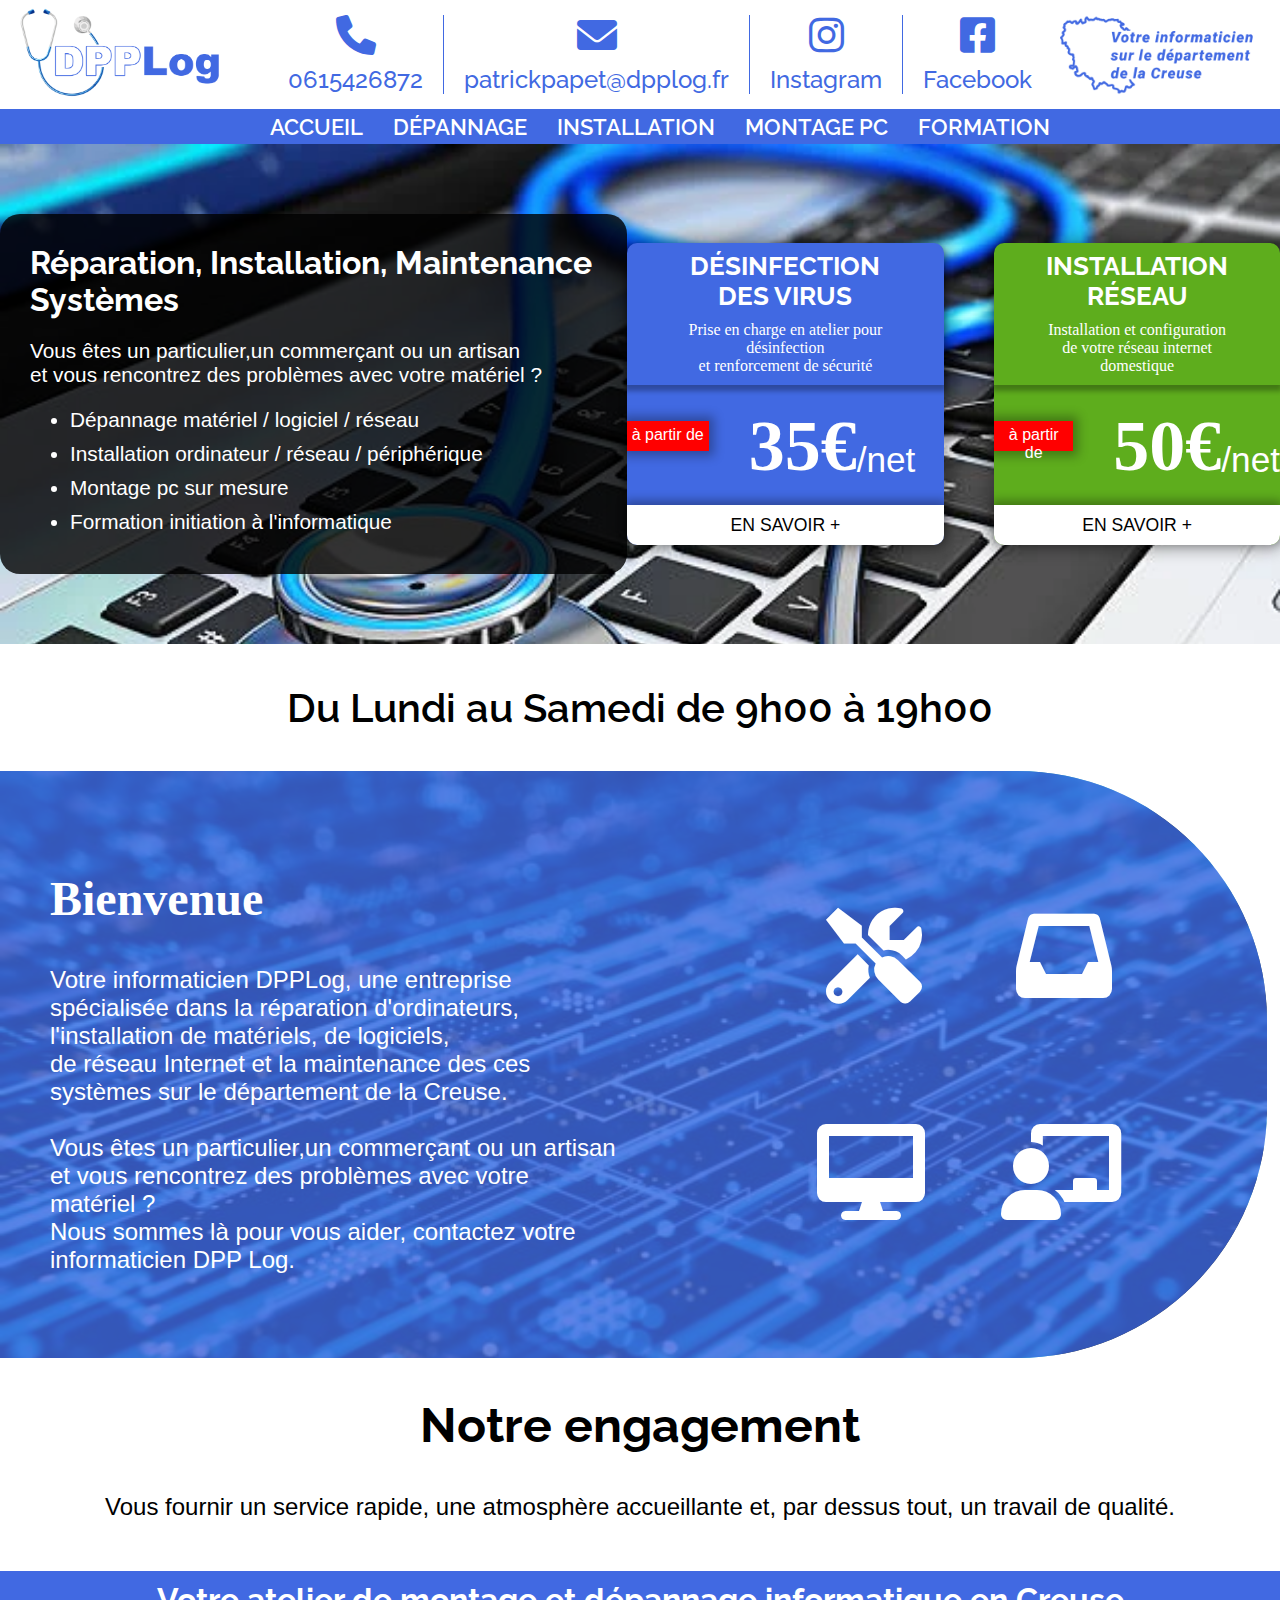
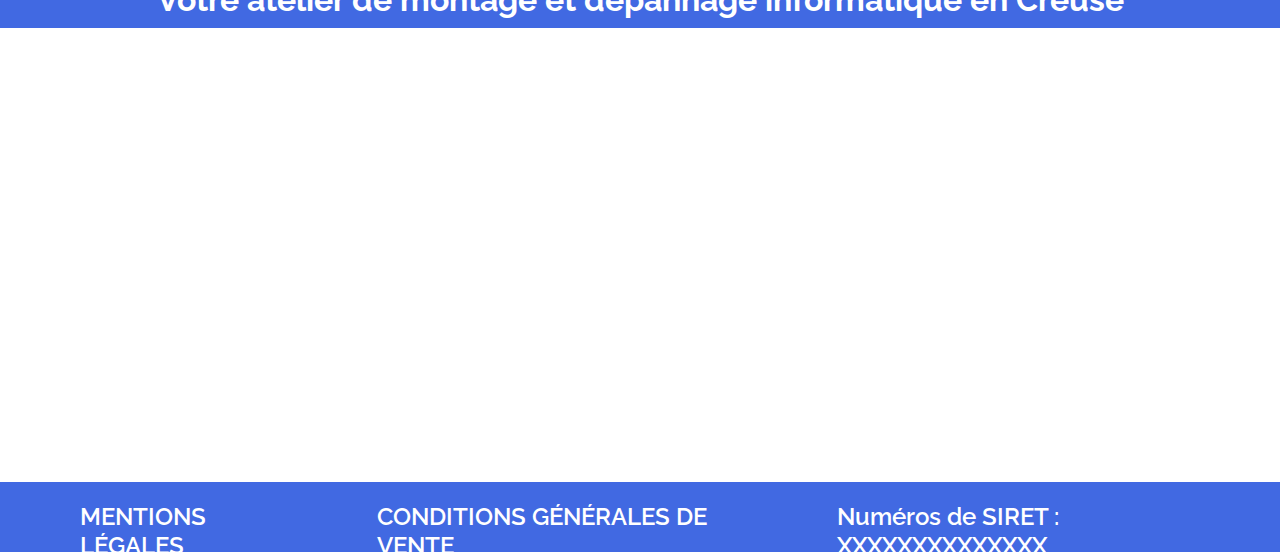
==== index.html @ 5337a170 "FontAwesome animation" ====
<!doctype html>
<html lang="fr">

<head>
  <meta charset="utf-8">
  <meta name="viewport" content="width=device-width, initial-scale=1, shrink-to-fit=no">
  <meta name="Votre informaticien DPPLog , une entreprise spécialisée dans la réparation d'ordinateurs , l'installation de matériels, de logiciels , de réseau Internet et la maintenance des ces systèmes sur le département de la Creuse."
        content="">
  <meta name="Papet Patrick" content="">

  <title>DPPlog, Dépannage informatique a domicile en Creuse</title>

  <link href="https://fonts.googleapis.com/css?family=Raleway:100,100i,200,200i,300,300i,400,400i,500,500i,600,600i,700,700i,800,800i,900,900i"
        rel="stylesheet">
  <link href="https://fonts.googleapis.com/css?family=Lora:400,400i,700,700i" rel="stylesheet">

  <link rel="apple-touch-icon" sizes="180x180" href="img/favicon/apple-touch-icon.png">
  <link rel="icon" type="image/png" sizes="32x32" href="img/favicon/favicon-32x32.png">
  <link rel="icon" type="image/png" sizes="16x16" href="img/favicon/favicon-16x16.png">
  <link rel="manifest" href="img/favicon/site.webmanifest">
  <link rel="stylesheet" href="./css/main.css">
  <meta name="msapplication-TileColor" content="#da532c">
  <meta name="theme-color" content="#ffffff">
  <link rel="stylesheet" href="https://cdnjs.cloudflare.com/ajax/libs/font-awesome/6.0.0/css/all.min.css" integrity="sha512-9usAa10IRO0HhonpyAIVpjrylPvoDwiPUiKdWk5t3PyolY1cOd4DSE0Ga+ri4AuTroPR5aQvXU9xC6qOPnzFeg==" crossorigin="anonymous" referrerpolicy="no-referrer" />
</head>

<body>
  <header>
    <div id="topHeader">
      <a href="./index.html"><img src="./img/DPPLog.png" alt="logo DPPLog" id="logo"></a>
      <div id="contact">
        <ul>
          <li><i class="fa-solid fa-phone"></i><a href="tel: +330615426872">0615426872</a></li>
          <li><i class="fa-solid fa-envelope"></i><a href="mailto:patrickpapet@dpplog.fr">patrickpapet@dpplog.fr</a></li>
          <li><i class="fa-brands fa-instagram"></i><a href="https://www.instagram.com/dpplog/?hl=fr">Instagram</a></li>
          <li><i class="fa-brands fa-facebook-square"></i><a href="">Facebook</a></li>
        </ul>
      </div>
      <img src="./img/DPPCreuse.png" alt="votre informaticien sur le département de la creuse" id="creuse">
    </div>
    <nav>
      <ul>
        <li><a href="./index.html">ACCUEIL</a></li>
        <li><a href="./depannage.html">DÉPANNAGE</a></li>
        <li><a href="./installation.html">INSTALLATION</a></li>
        <li><a href="./montage.html">MONTAGE PC</a></li>
        <li><a href="./formation.html">FORMATION</a></li>
      </ul>
    </nav>
  </header>
  <section id="encartPub">
    <div id="encartPubDescript">
      <h3>Réparation, Installation, Maintenance Systèmes</h3>
      <p>Vous êtes un particulier,un commerçant ou un artisan<br>et vous rencontrez des problèmes avec votre matériel ?</p>
      <ul>
        <li>Dépannage matériel / logiciel / réseau</li>
        <li>Installation ordinateur / réseau / périphérique</li>
        <li>Montage pc sur mesure</li>
        <li>Formation initiation à l'informatique</li>
      </ul>
    </div>
    <div id="promo">
      <div id="promo1">
        <div class="promoTitre">
          <h4>DÉSINFECTION DES VIRUS</h4>
          <p>Prise en charge en atelier pour désinfection<br>et renforcement de sécurité</p>
        </div>
        <div class="promoPrix">
          <p>à partir de</p>
          <h2>35€</h2>
          <p>/net</p>
        </div>
        <div class="promoLink">
          <p><a href="./depannage.html">EN SAVOIR +</a></p>
        </div>
      </div>
      <div id="promo2">
        <div class="promoTitre">
          <h4>INSTALLATION RÉSEAU</h4>
          <p>Installation et configuration<br>de votre réseau internet domestique</p>
        </div>
        <div class="promoPrix">
          <p>à partir de</p>
          <h2>50€</h2>
          <p>/net</p>
        </div>
        <div class="promoLink">
          <p><a href="./installation.html">EN SAVOIR +</a></p>
        </div>
      </div>
    </div>
  </section>
  <section id="horaires">
    <p>Du Lundi au Samedi de 9h00 à 19h00</p>
  </section>
  <section id="presentationGlobal">
    <div class="filtreBleu">
      <div id="pgDescription">
        <h2>Bienvenue</h2>
        <p>Votre informaticien DPPLog, une entreprise spécialisée dans la réparation d'ordinateurs, l'installation de matériels, de logiciels,<br>de réseau Internet et la maintenance des ces systèmes sur le département de la Creuse.<br><br>
          Vous êtes un particulier,un commerçant ou un artisan et vous rencontrez des problèmes avec votre matériel ?<br>
          Nous sommes là pour vous aider, contactez votre informaticien DPP Log.</p>
      </div>
      <div id="iconeDescription">
        <div id="iconeDescriptionHaut">
          <i class="fa-solid fa-screwdriver-wrench"></i>
          <i class="fa-solid fa-inbox"></i>
        </div>
        <div id="iconeDescriptionBas">
          <i class="fa-solid fa-desktop"></i>
          <i class="fa-solid fa-chalkboard-user"></i>
        </div>
      </div>
    </div>
  </section>
  <section id="engagement">
    <h2>Notre engagement</h2>
    <p>Vous fournir un service rapide, une atmosphère accueillante et, par dessus tout, un travail de qualité.</p>
  </section>
  <section id="carte">
    <h1>Votre atelier de montage et dépannage informatique en Creuse</h1>
    <iframe src="https://www.google.com/maps/embed?pb=!1m18!1m12!1m3!1d2314.598649595053!2d1.5606537769778535!3d46.37856975633308!2m3!1f0!2f0!3f0!3m2!1i1024!2i768!4f13.1!3m3!1m2!1s0x47fbe85a380e19e3%3A0xf0694bd613ef4b76!2s7%20Trebujet%2C%2023160%20Saint-S%C3%A9bastien%2C%20France!5e0!3m2!1sfr!2sca!4v1645476394477!5m2!1sfr!2sca" width="600" height="450" style="border:0;" allowfullscreen="" loading="lazy"></iframe>
  </section>
  <footer>
    <ul>
      <li><a href="./mentionslegales.html">MENTIONS LÉGALES</a></li>
      <li><a href="./cgv.html">CONDITIONS GÉNÉRALES DE VENTE</a></li>
      <li>Numéros de SIRET : XXXXXXXXXXXXXX</li>
    </ul>
  </footer>

  <script src="js/vendor/modernizr-3.11.2.min.js"></script>
  <script src="js/plugins.js"></script>
  <script src="js/main.js"></script>

  <!-- Google Analytics: change UA-XXXXX-Y to be your site's ID. -->
  <script>
    window.ga = function () { ga.q.push(arguments) }; ga.q = []; ga.l = +new Date;
    ga('create', 'UA-XXXXX-Y', 'auto'); ga('set', 'anonymizeIp', true); ga('set', 'transport', 'beacon'); ga('send', 'pageview')
  </script>
  <script src="https://www.google-analytics.com/analytics.js" async></script>
</body>

</html>
---- css/main.css ----
html {
  margin: 0;
  padding: 0;
  cursor: default;
}

body {
  margin: 0;
  padding: 0;
  cursor: default;
}

#topHeader {
  display: flex;
  flex-direction: row;
  justify-content: space-between;
  padding: 0 20px;
}

#logo {
  width: 200px;
}

#creuse {
  height: 80px;
  margin: auto 0;
}

#contact {
  text-align: center;
  display: flex;
  flex-direction: row;
  justify-content: center;
}

#contact i {
  font-size: 2.5em;
  margin-bottom: 10px;
  color: #4169e2;
}

#contact a {
  text-decoration: none;
  color: #4169e2;
  font-family: 'Raleway', serif;
  font-size: 1.5em;
  font-weight: 500;
}

#contact ul {
  display: flex;
  flex-direction: row;
  margin: 0;
}

#contact li {
  list-style: none;
  text-decoration: none;
  display: flex;
  flex-direction: column;
  border-right: 1px solid #4169e2;
  padding: 0 20px;
  margin: auto 0;
}

#contact li:last-child {
  border: none;
}

header nav {
  background-color: #4169e2;
}

header nav ul {
  display: flex;
  flex-direction: row;
  justify-content: center;
  list-style: none;
  margin: 0;
}

header nav li {
  padding: 5px 15px 0 15px;
  font-size: 1.4em;
  font-family: 'Raleway', serif;
  font-weight: 600;
  height: 30px;
  margin: auto 0;
  cursor: pointer;
}

header nav li:hover {
  background-color: #567ffb;
}

header nav a {
  text-decoration: none;
  color: white;
}

#encartPub {
  background-image: url("../img/intro.webp");
  background-size: cover;
  background-repeat: no-repeat;
  height: 500px;
  display: flex;
  flex-direction: row;
  justify-content: space-around;
  align-items: center;
}

#encartPubDescript {
  background-color: rgba(0, 0, 0, 0.8);
  border-radius: 20px;
  height: 300px;
  padding: 30px;
  color: white;
}

#encartPubDescript h3 {
  font-size: 2em;
  font-family: 'Raleway', serif;
  margin: 0;
}

#encartPubDescript p, #encartPubDescript ul {
  font-family: Arial, serif;
  font-size: 1.3em;
}

#encartPubDescript li {
  margin: 10px 0;
}

#promo {
  display: flex;
  flex-direction: row;
  justify-content: space-between;
  text-align: center;
}

#promo1 {
  background-color: #4169e2;
  border-radius: 10px;
  margin-right: 50px;
  -webkit-box-shadow: 0 0 15px 5px rgba(0,0,0,0.3);
  box-shadow: 0 0 15px 5px rgba(0,0,0,0.3);
  transition: 0.5s ease-in-out;
}

#promo2 {
  background-color: #5ead1d;
  border-radius: 10px;
  -webkit-box-shadow: 0 0 15px 5px rgba(0,0,0,0.3);
  box-shadow: 0 0 15px 5px rgba(0,0,0,0.3);
  transition: 0.5s ease-in-out;
}

#promo1:hover {
  transform: scale(1.05);
}

#promo2:hover {
  transform: scale(1.05);
}

.promoTitre h4 {
  font-size: 1.6em;
  color: white;
  margin: 0 20px 10px 20px;
  font-family: 'Raleway', serif;
  padding-top: 8px;
}

.promoTitre p {
  color: white;
  margin: 0 20px;
}

.promoTitre {
  padding: 0 20px 10px 20px;
  border-radius: 10px 10px 0 0;
  -webkit-box-shadow: 0 4px 5px 2px rgba(0,0,0,0.3);
  box-shadow: 0 4px 5px 2px rgba(0,0,0,0.3);
}

.promoPrix {
  display: flex;
  flex-direction: row;
  justify-content: left;
  height: 100px;
  padding-top: 20px;
}

.promoPrix p:first-child {
  background-color: red;
  height: 20px;
  color: white;
  font-family: Arial, serif;
  padding: 5px;
  margin-right: 40px;
  -webkit-box-shadow: 0 0 10px 5px rgba(0,0,0,0.3);
  box-shadow: 0 0 10px 5px rgba(0,0,0,0.3);
}

.promoPrix h2 {
  color: white;
  font-size: 4.5em;
  margin: 0;
}

.promoPrix p:last-child {
  color: white;
  font-family: Arial, serif;
  font-size: 2.2em;
}

.promoLink {
  background-color: white;
  height: 40px;
  border-radius:  0 0 10px 10px;
  -webkit-box-shadow: 0 -3px 10px 2px rgba(0,0,0,0.3);
  box-shadow: 0 -3px 10px 2px rgba(0,0,0,0.3);
}

.promoLink a {
  text-decoration: none;
  color: black;
}

.promoLink p {
  font-size: 1.1em;
  font-weight: 400;
  font-family: Arial, serif;
  margin: 0;
  padding: 10px 0;
}

#horaires {
  text-align: center;
}

#horaires p {
  font-family: 'Raleway', serif;
  font-weight: 600;
  font-size: 2.5em;
}

#presentationGlobal {
  background-image: url("../img/bg.jpg");
  background-size: cover;
  background-repeat: no-repeat;
  border-radius: 0 250px 250px 0;
  margin-right: 1%;
}

.filtreBleu {
  background-color: rgba(65, 105, 226, 0.8);
  border-radius: 0 250px 250px 0;
  color: white;
  padding: 10px 0;
  display: flex;
  flex-direction: row;
}

#pgDescription {
  width: 45%;
  padding: 50px;
}

#pgDescription h2 {
  font-size: 3em;
}

#pgDescription p {
  font-size: 1.5em;
  font-family: Arial, serif;
}

#iconeDescription {
  width: 30%;
  margin: auto;
  display: flex;
  flex-direction: column;
  justify-content: space-between;
  flex-wrap: wrap;
}

#iconeDescriptionHaut, #iconeDescriptionBas {
  display: flex;
  flex-direction: row;
  justify-content: space-around;
  flex-wrap: wrap;
  margin: 50px 0;
}

#iconeDescription i {
  font-size: 6em;
  margin: 10px 20px;
  transition: transform .7s ease-in-out;
}

#iconeDescription i:hover {
  transform: rotate(180deg) scale(1.2);
}

#engagement {
  text-align: center;
}

#engagement h2 {
  font-size: 3em;
  font-family: 'Raleway', serif;
}

#engagement p {
  font-size: 1.5em;
  font-family: Arial, serif;
}

#carte {
  margin-top: 50px;
}

#carte h1 {
  text-align: center;
  font-size: 2em;
  background-color: #4169e2;
  color: white;
  margin: 0;
  padding: 10px 0;
  font-family: 'Raleway', serif;
}

#carte iframe {
  width: 100%;
}

footer {
  background-color: #4169e2;
  color: white;
}

footer ul {
  display: flex;
  flex-direction: row;
  justify-content: center;
  list-style: none;
  margin: 0;
}

footer li {
  height: 30px;
  margin: 0 20px;
  padding: 20px 20px;
  font-size: 1.5em;
  font-family: 'Raleway', serif;
  font-weight: 600;
  cursor: pointer;
}

footer li:hover {
  background-color: #567ffb;
}

footer a {
  text-decoration: none;
  color: white;
}
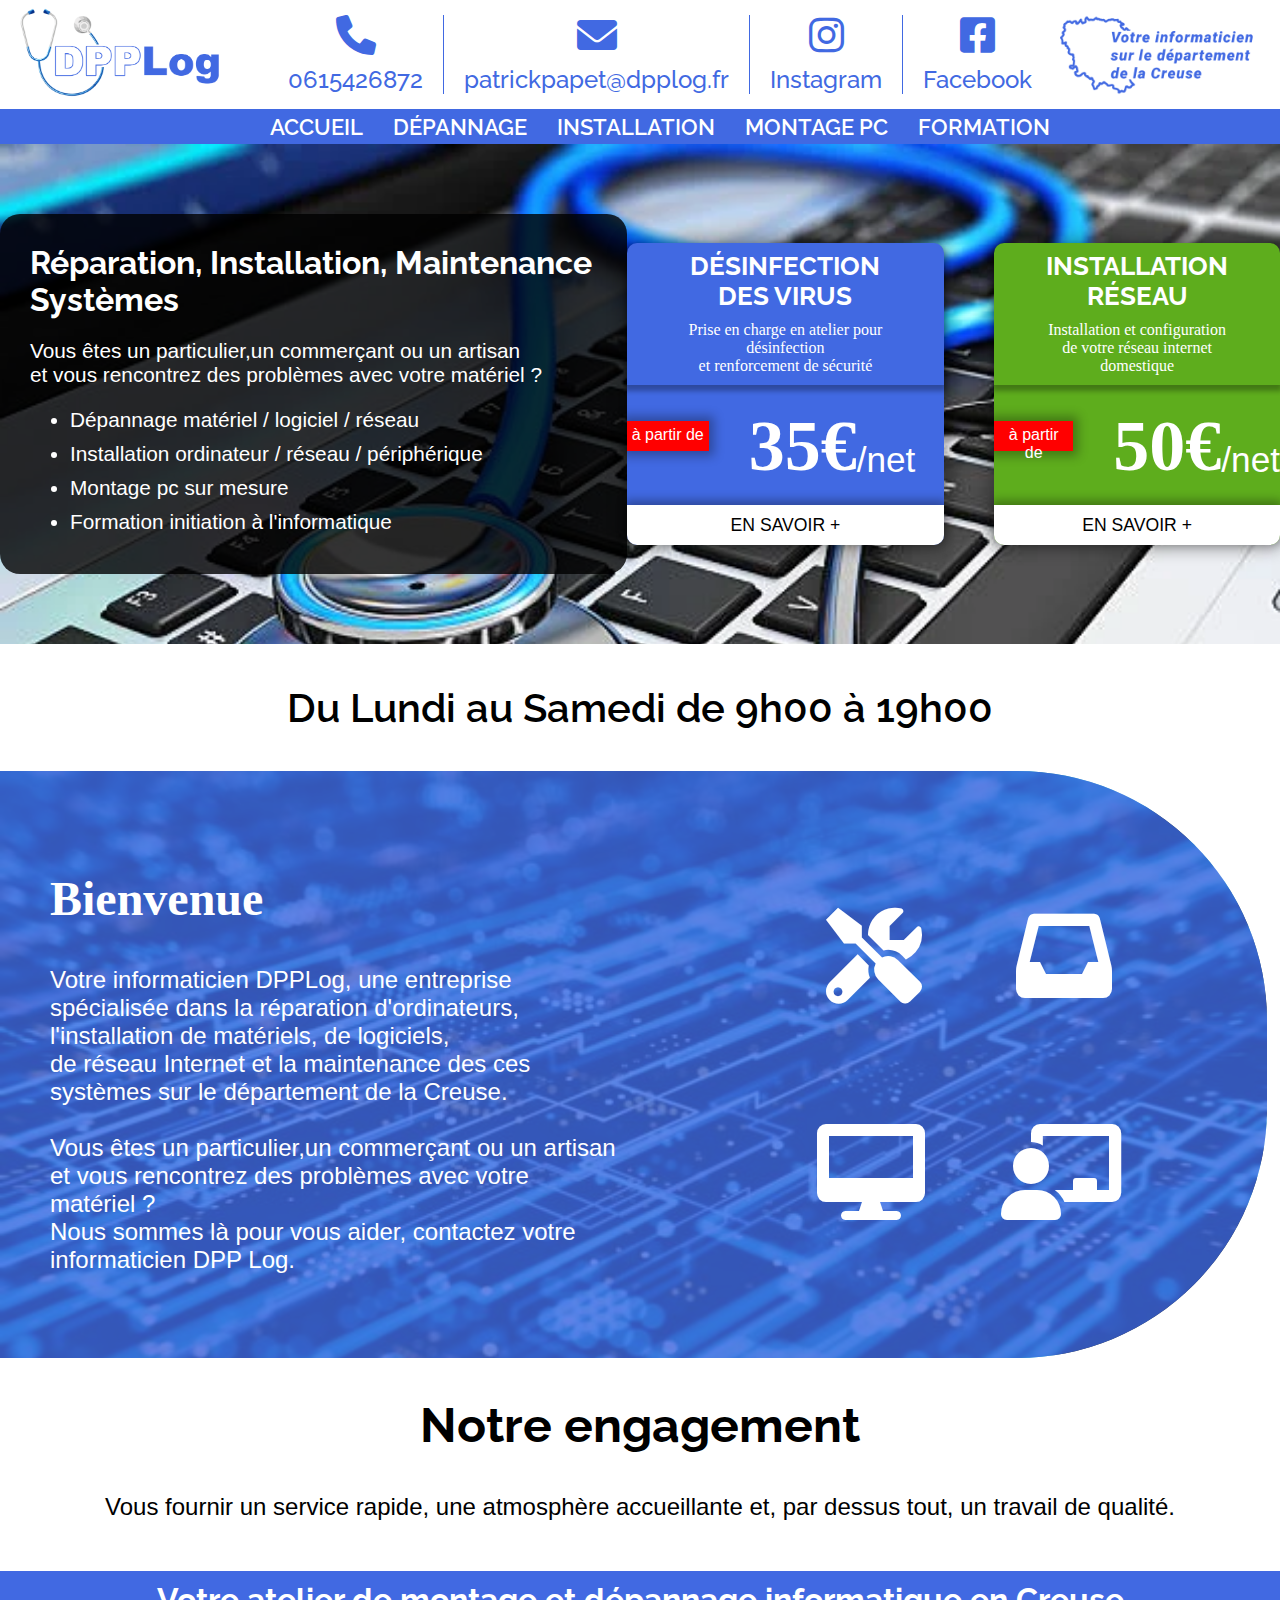
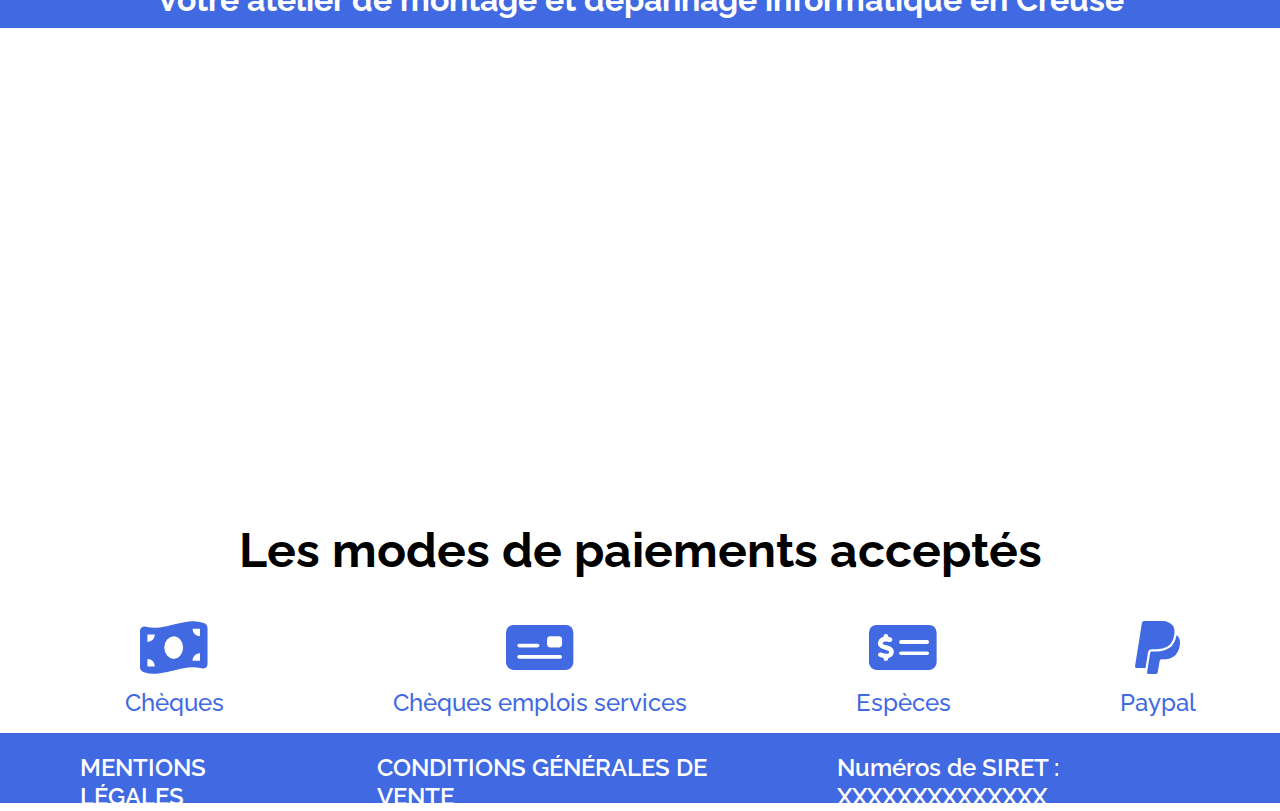
==== commit e0b0d4ea: "paiement bas de page d'accueil" ====
--- a/index.html
+++ b/index.html
@@ -103,12 +103,12 @@
       </div>
       <div id="iconeDescription">
         <div id="iconeDescriptionHaut">
-          <i class="fa-solid fa-screwdriver-wrench"></i>
-          <i class="fa-solid fa-inbox"></i>
+          <a href="./depannage.html"><i class="fa-solid fa-screwdriver-wrench"></i></a>
+          <a href="./installation.html"><i class="fa-solid fa-inbox"></i></a>
         </div>
         <div id="iconeDescriptionBas">
-          <i class="fa-solid fa-desktop"></i>
-          <i class="fa-solid fa-chalkboard-user"></i>
+          <a href="./montage.html"><i class="fa-solid fa-desktop"></i></a>
+          <a href="./formation.html"><i class="fa-solid fa-chalkboard-user"></i></a>
         </div>
       </div>
     </div>
@@ -120,6 +120,17 @@
   <section id="carte">
     <h1>Votre atelier de montage et dépannage informatique en Creuse</h1>
     <iframe src="https://www.google.com/maps/embed?pb=!1m18!1m12!1m3!1d2314.598649595053!2d1.5606537769778535!3d46.37856975633308!2m3!1f0!2f0!3f0!3m2!1i1024!2i768!4f13.1!3m3!1m2!1s0x47fbe85a380e19e3%3A0xf0694bd613ef4b76!2s7%20Trebujet%2C%2023160%20Saint-S%C3%A9bastien%2C%20France!5e0!3m2!1sfr!2sca!4v1645476394477!5m2!1sfr!2sca" width="600" height="450" style="border:0;" allowfullscreen="" loading="lazy"></iframe>
+  </section>
+  <section id="paiement">
+    <h2>Les modes de paiements acceptés</h2>
+    <div id="iconePaiement">
+      <ul>
+        <li><i class="fa-solid fa-money-bill-wave"></i>Chèques</li>
+        <li><i class="fa-solid fa-money-check"></i>Chèques emplois services</li>
+        <li><i class="fa-solid fa-money-check-dollar"></i>Espèces</li>
+        <li><i class="fa-brands fa-paypal"></i>Paypal</li>
+      </ul>
+    </div>
   </section>
   <footer>
     <ul>
--- a/css/main.css
+++ b/css/main.css
@@ -286,6 +286,10 @@
   flex-wrap: wrap;
 }
 
+#iconeDescription a {
+  color: white;
+}
+
 #iconeDescriptionHaut, #iconeDescriptionBas {
   display: flex;
   flex-direction: row;
@@ -334,6 +338,37 @@
 
 #carte iframe {
   width: 100%;
+}
+
+#paiement {
+  text-align: center;
+}
+
+#paiement h2 {
+  font-size: 3em;
+  font-family: 'Raleway', serif;
+}
+
+#iconePaiement ul{
+  display: flex;
+  flex-direction: row;
+  justify-content: space-around;
+  list-style: none;
+}
+
+#iconePaiement li {
+  font-size: 1.5em;
+  display: flex;
+  flex-direction: column;
+  color: #4169e2;
+  font-family: 'Raleway', serif;
+  font-weight: 500;
+}
+
+#iconePaiement i {
+  font-size: 2.5em;
+  margin-bottom: 10px;
+  color: #4169e2;
 }
 
 footer {
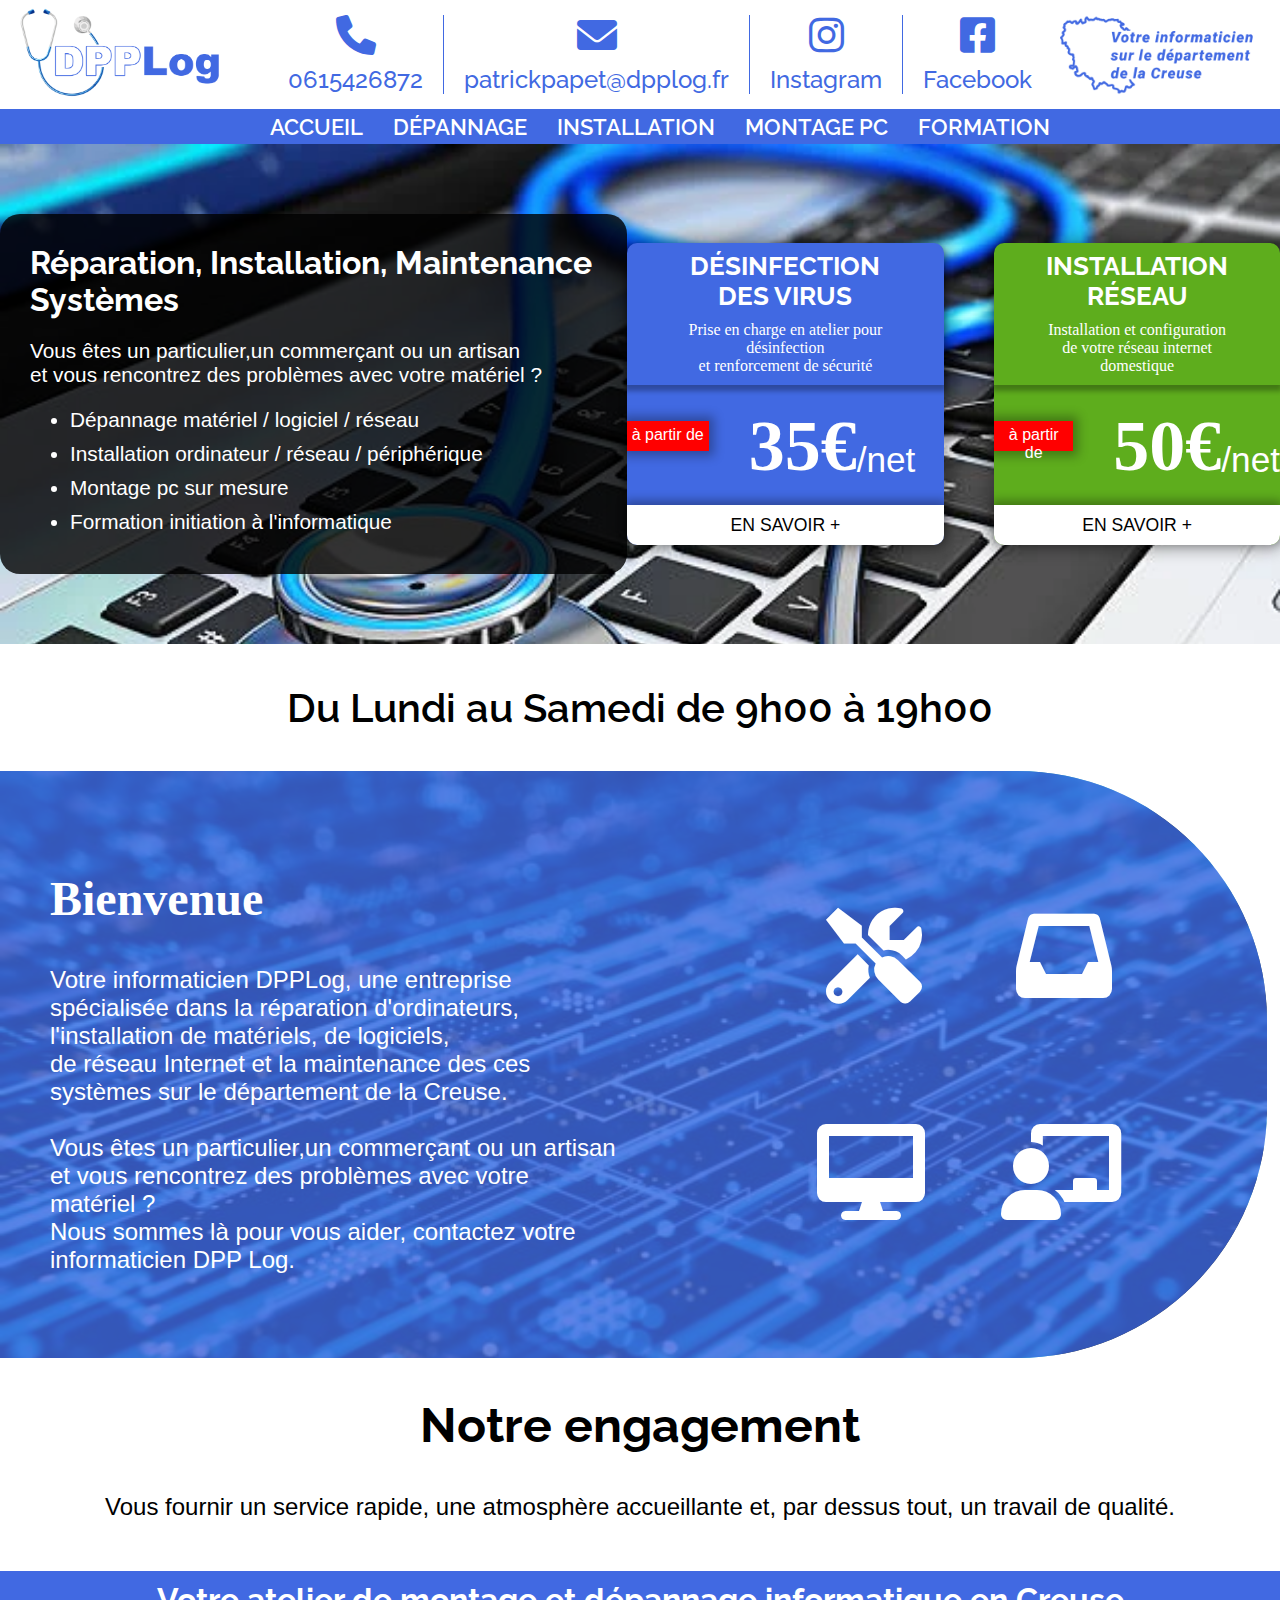
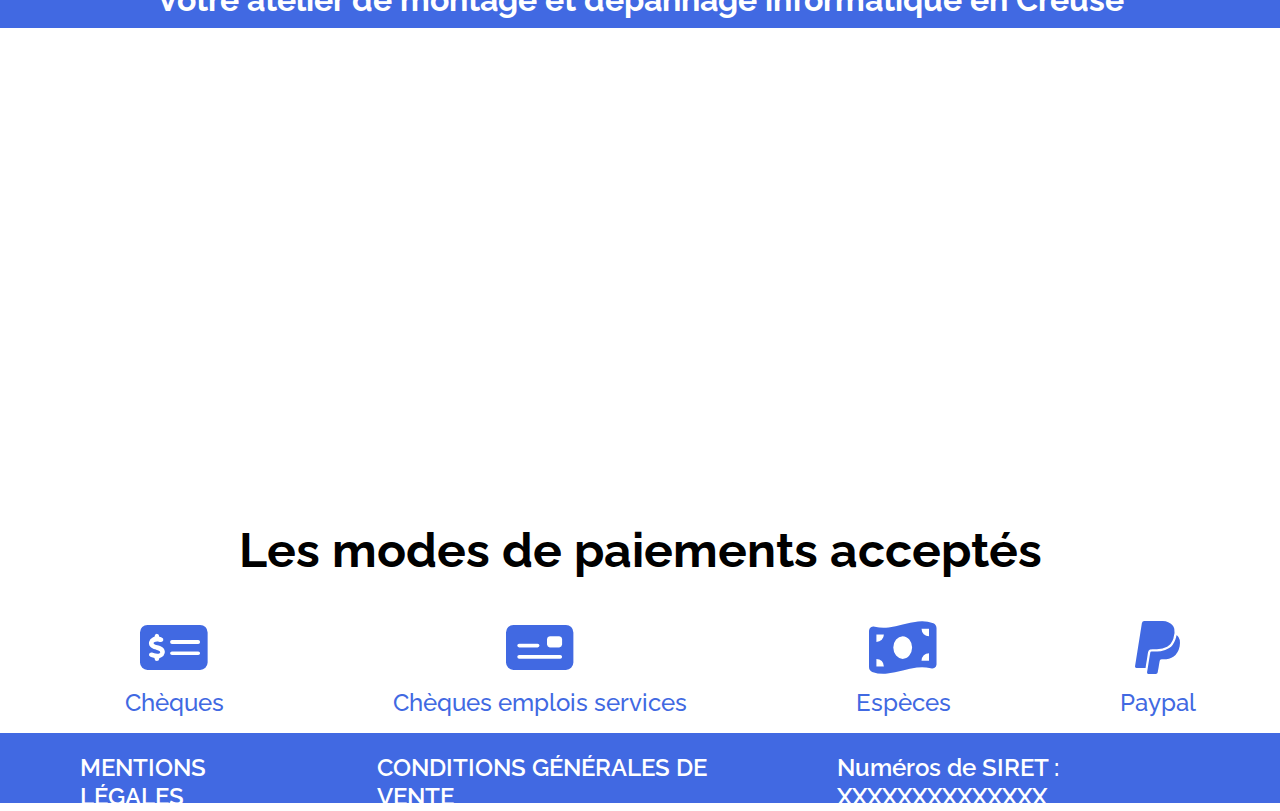
==== commit 3886125c: "final animation icon" ====
--- a/index.html
+++ b/index.html
@@ -103,12 +103,24 @@
       </div>
       <div id="iconeDescription">
         <div id="iconeDescriptionHaut">
-          <a href="./depannage.html"><i class="fa-solid fa-screwdriver-wrench"></i></a>
-          <a href="./installation.html"><i class="fa-solid fa-inbox"></i></a>
+          <div>
+            <a href="./depannage.html"><i class="fa-solid fa-screwdriver-wrench"></i></a>
+            <p class="cache">Dépannage</p>
+          </div>
+          <div>
+            <a href="./installation.html"><i class="fa-solid fa-inbox"></i></a>
+            <p class="cache">Installation</p>
+          </div>
         </div>
         <div id="iconeDescriptionBas">
-          <a href="./montage.html"><i class="fa-solid fa-desktop"></i></a>
-          <a href="./formation.html"><i class="fa-solid fa-chalkboard-user"></i></a>
+          <div>
+            <a href="./montage.html"><i class="fa-solid fa-desktop"></i></a>
+            <p class="cache">Montage PC</p>
+          </div>
+          <div>
+            <a href="./formation.html"><i class="fa-solid fa-chalkboard-user"></i></a>
+            <p class="cache">Formation</p>
+          </div>
         </div>
       </div>
     </div>
@@ -125,9 +137,9 @@
     <h2>Les modes de paiements acceptés</h2>
     <div id="iconePaiement">
       <ul>
-        <li><i class="fa-solid fa-money-bill-wave"></i>Chèques</li>
+        <li><i class="fa-solid fa-money-check-dollar"></i>Chèques</li>
         <li><i class="fa-solid fa-money-check"></i>Chèques emplois services</li>
-        <li><i class="fa-solid fa-money-check-dollar"></i>Espèces</li>
+        <li><i class="fa-solid fa-money-bill-wave"></i>Espèces</li>
         <li><i class="fa-brands fa-paypal"></i>Paypal</li>
       </ul>
     </div>
--- a/css/main.css
+++ b/css/main.css
@@ -308,6 +308,18 @@
   transform: rotate(180deg) scale(1.2);
 }
 
+.cache {
+  display: none;
+  position: absolute;
+  font-family: 'Arial', serif;
+  font-size: 1.2em;
+  margin-left: 20px;
+}
+
+#iconeDescription a:hover + .cache {
+  display: block;
+}
+
 #engagement {
   text-align: center;
 }
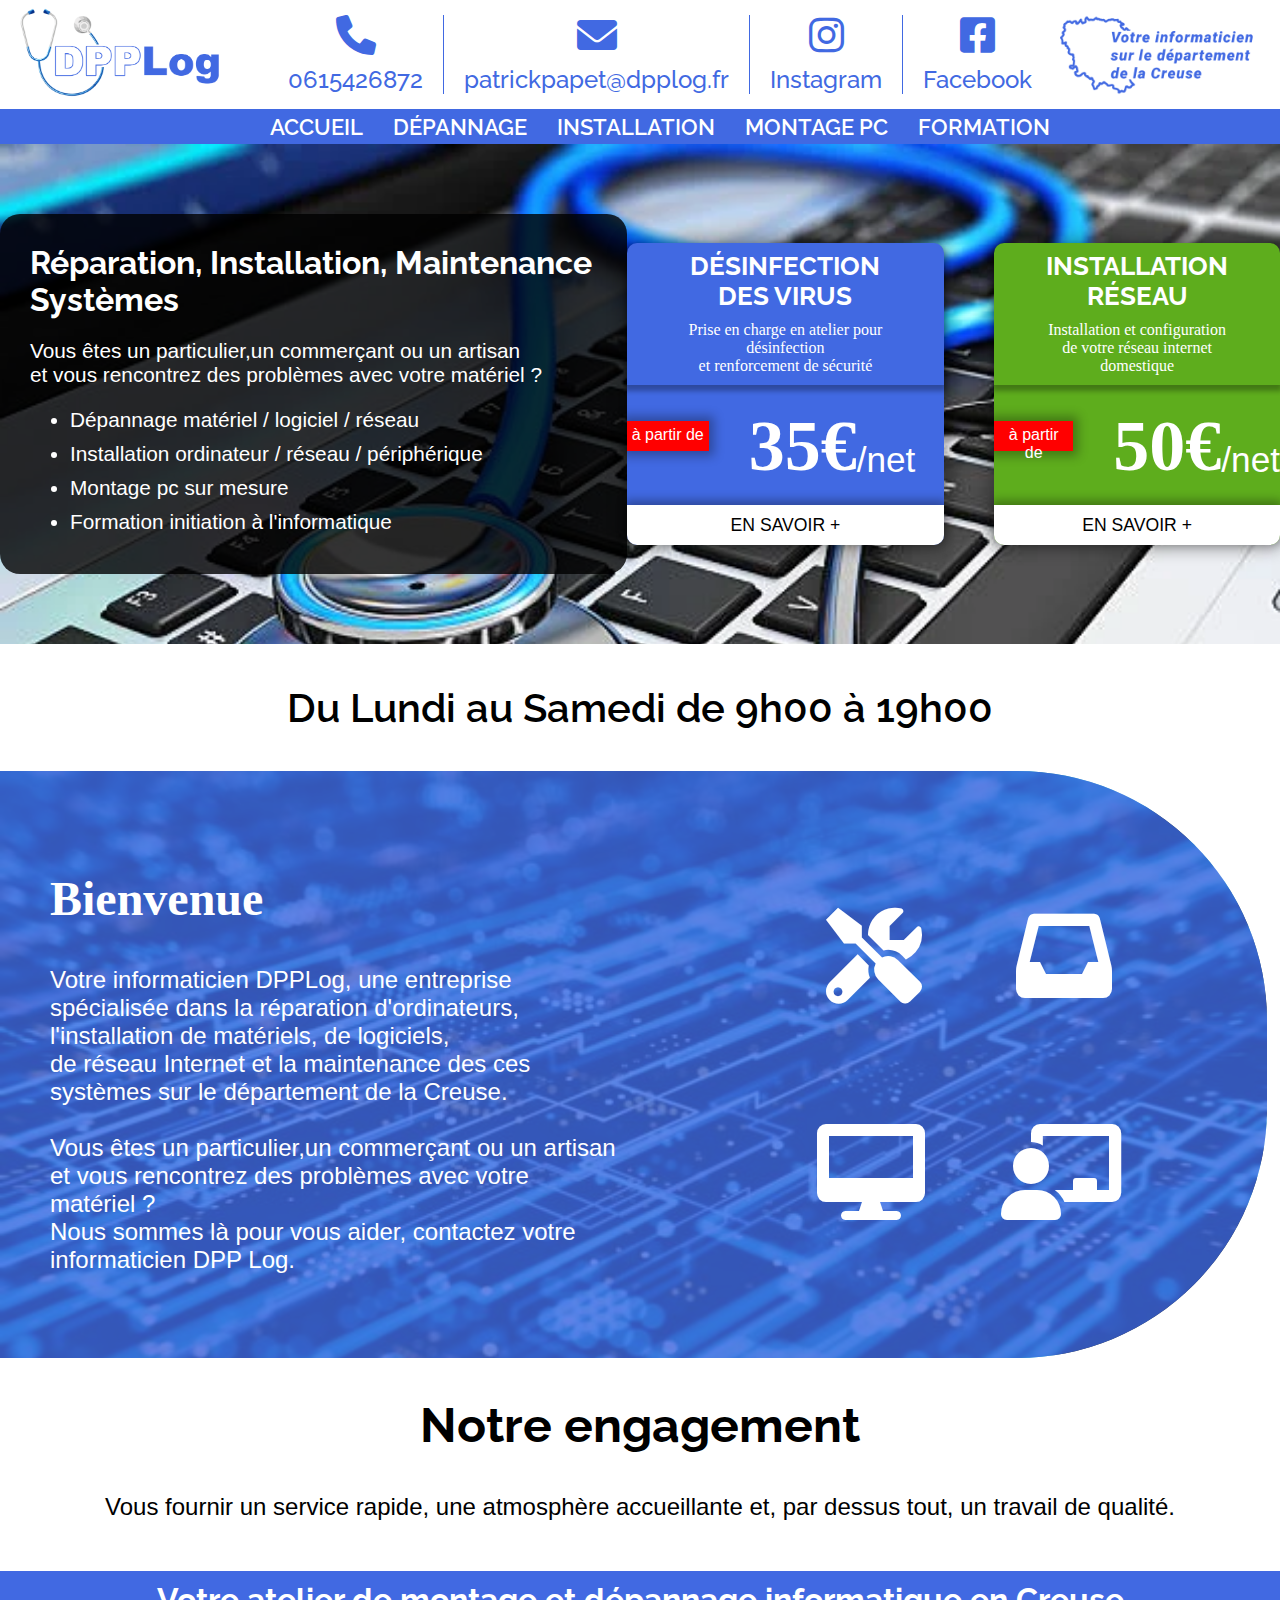
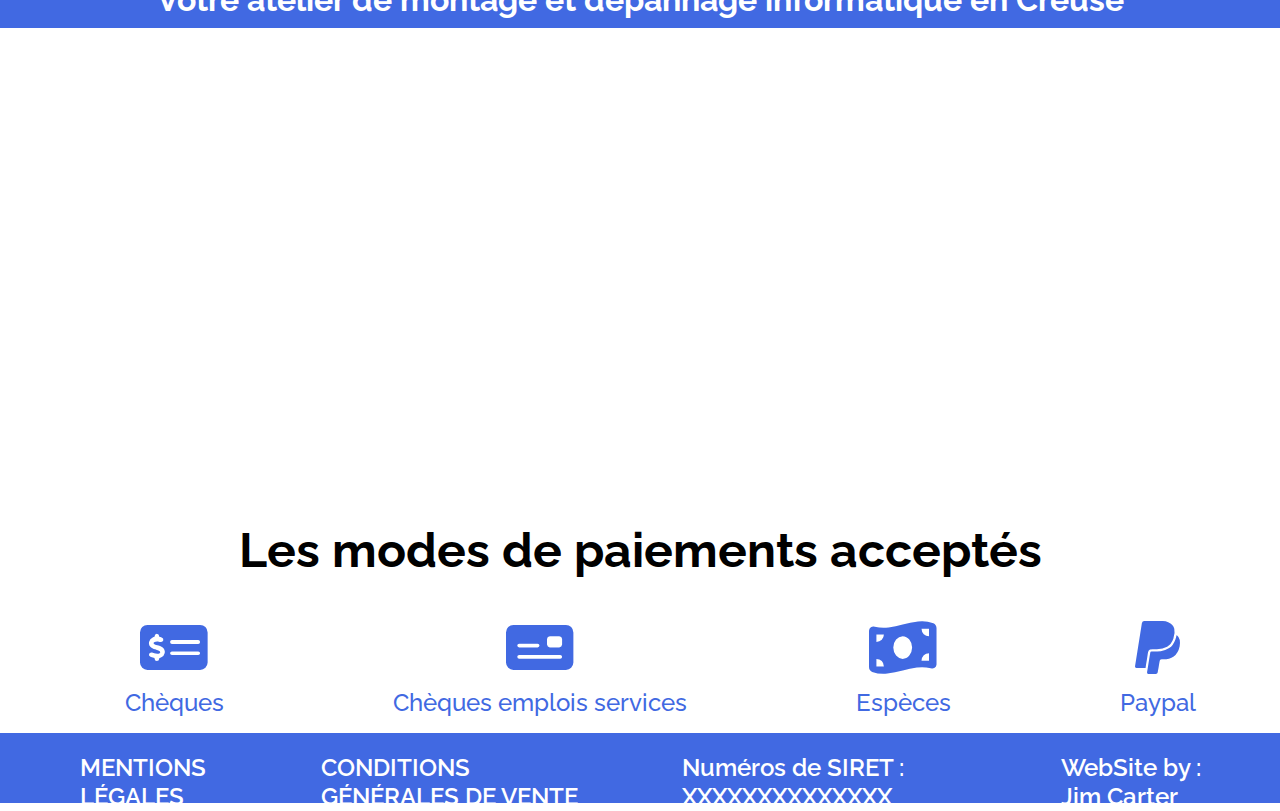
==== commit 796f3a2b: "signature" ====
--- a/index.html
+++ b/index.html
@@ -149,6 +149,7 @@
       <li><a href="./mentionslegales.html">MENTIONS LÉGALES</a></li>
       <li><a href="./cgv.html">CONDITIONS GÉNÉRALES DE VENTE</a></li>
       <li>Numéros de SIRET : XXXXXXXXXXXXXX</li>
+      <li><a href="https://github.com/JimCarter44">WebSite by : Jim Carter</a></li>
     </ul>
   </footer>
 
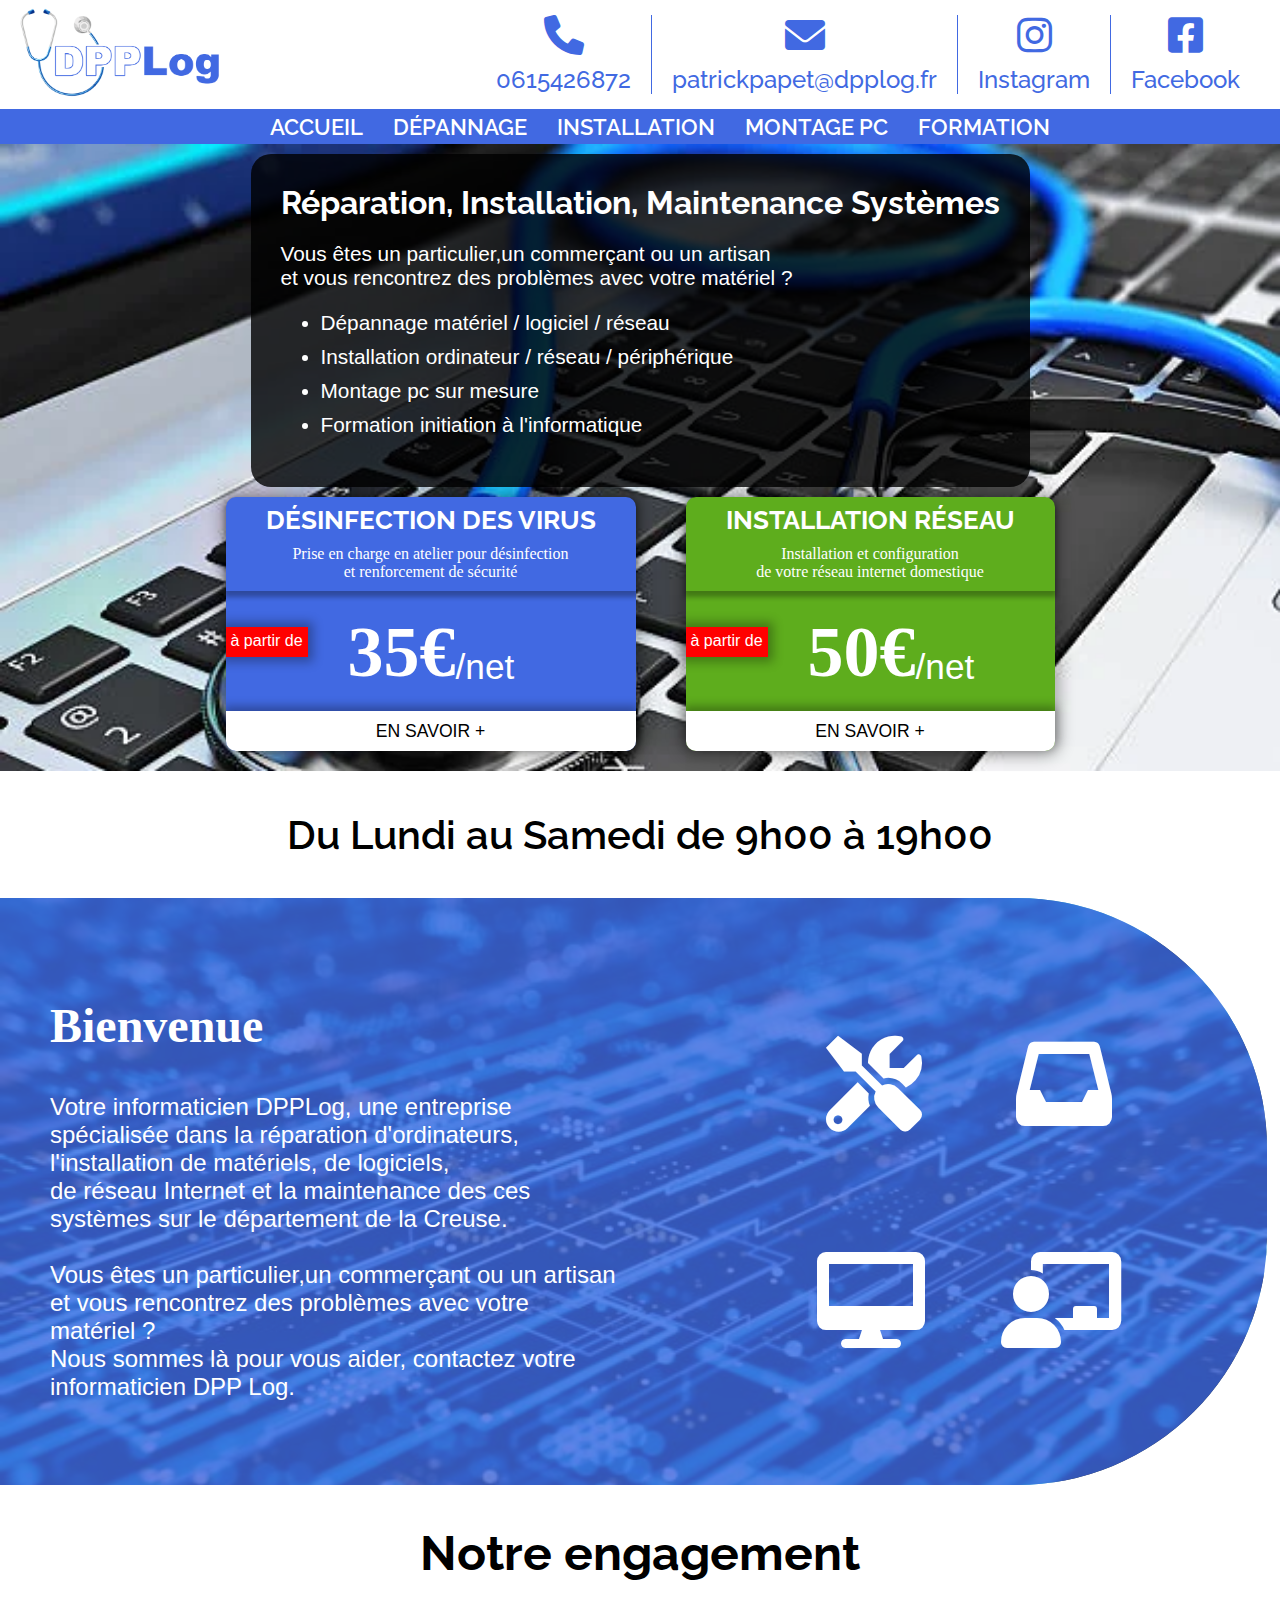
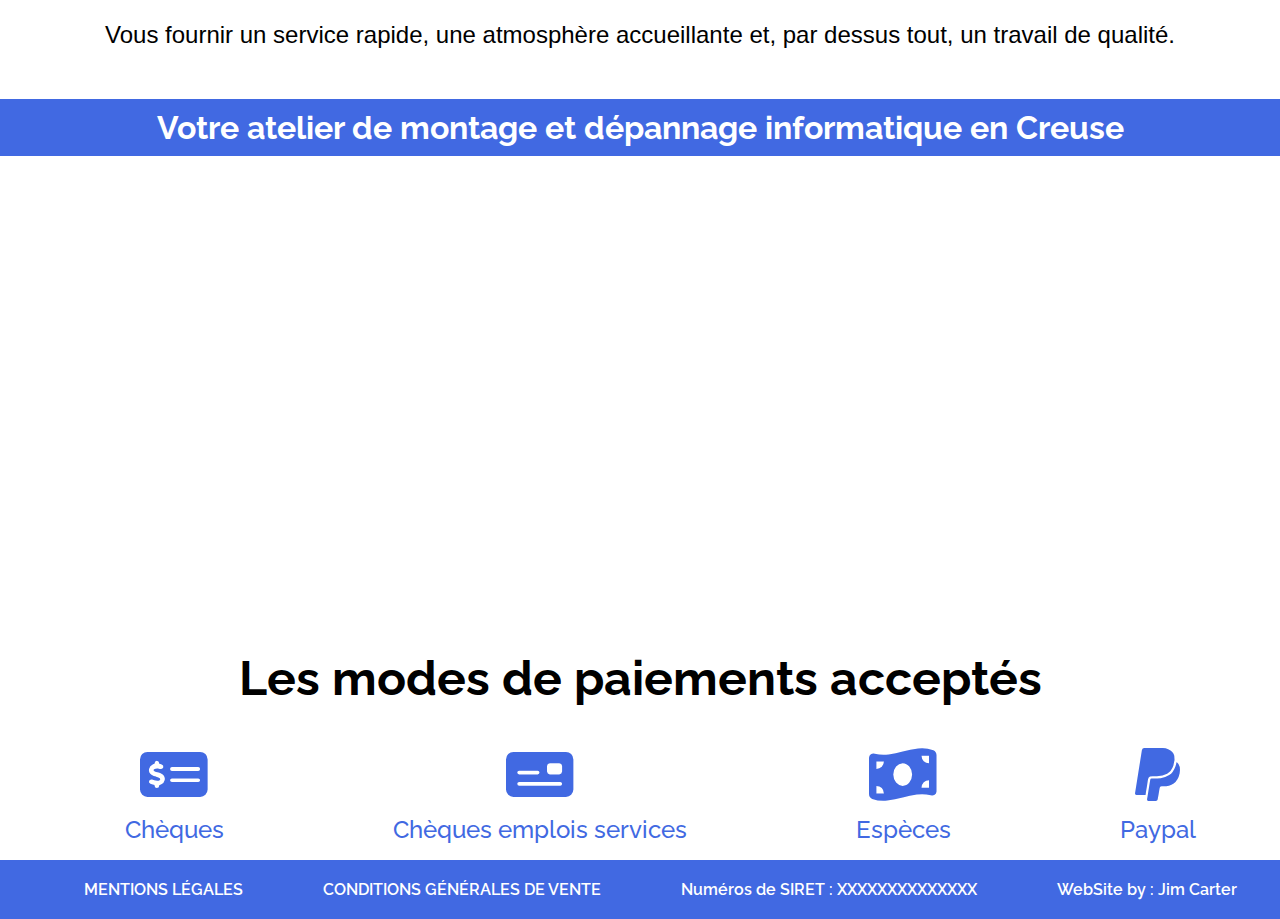
==== commit 5a16db8a: "lien portfolio" ====
--- a/index.html
+++ b/index.html
@@ -119,7 +119,7 @@
           </div>
           <div>
             <a href="./formation.html"><i class="fa-solid fa-chalkboard-user"></i></a>
-            <p class="cache">Formation</p>
+            <p class="cache" id="lastCache">Formation</p>
           </div>
         </div>
       </div>
@@ -149,12 +149,10 @@
       <li><a href="./mentionslegales.html">MENTIONS LÉGALES</a></li>
       <li><a href="./cgv.html">CONDITIONS GÉNÉRALES DE VENTE</a></li>
       <li>Numéros de SIRET : XXXXXXXXXXXXXX</li>
-      <li><a href="https://github.com/JimCarter44">WebSite by : Jim Carter</a></li>
+      <li><a href="http://portfolio.jimcarter.ca/">WebSite by : Jim Carter</a></li>
     </ul>
   </footer>
 
-  <script src="js/vendor/modernizr-3.11.2.min.js"></script>
-  <script src="js/plugins.js"></script>
   <script src="js/main.js"></script>
 
   <!-- Google Analytics: change UA-XXXXX-Y to be your site's ID. -->
--- a/css/main.css
+++ b/css/main.css
@@ -50,6 +50,8 @@
 #contact ul {
   display: flex;
   flex-direction: row;
+  justify-content: center;
+  flex-wrap: wrap;
   margin: 0;
 }
 
@@ -75,6 +77,7 @@
   display: flex;
   flex-direction: row;
   justify-content: center;
+  flex-wrap: wrap;
   list-style: none;
   margin: 0;
 }
@@ -136,6 +139,7 @@
   display: flex;
   flex-direction: row;
   justify-content: space-between;
+  flex-wrap: wrap;
   text-align: center;
 }
 
@@ -261,6 +265,7 @@
   padding: 10px 0;
   display: flex;
   flex-direction: row;
+  flex-wrap: wrap;
 }
 
 #pgDescription {
@@ -316,6 +321,10 @@
   margin-left: 20px;
 }
 
+#lastCache {
+  margin-left: 40px;
+}
+
 #iconeDescription a:hover + .cache {
   display: block;
 }
@@ -365,6 +374,7 @@
   display: flex;
   flex-direction: row;
   justify-content: space-around;
+  flex-wrap: wrap;
   list-style: none;
 }
 
@@ -392,6 +402,7 @@
   display: flex;
   flex-direction: row;
   justify-content: center;
+  flex-wrap: wrap;
   list-style: none;
   margin: 0;
 }
@@ -414,3 +425,123 @@
   text-decoration: none;
   color: white;
 }
+
+/* Responsive */
+@media screen and (max-width: 1605px) {
+  #creuse {
+    display: none;
+  }
+  #encartPub {
+    flex-direction: column;
+    height: 100%;
+  }
+  #encartPubDescript {
+    height: 100%;
+    margin: 10px 0  ;
+  }
+  #promo {
+    padding-bottom: 20px;
+  }
+}
+@media screen and (max-width: 1719px) {
+  footer li {
+    height: 100%;
+    font-size: 1em;
+  }
+}
+@media screen and (max-width: 1040px) {
+  #topHeader {
+    flex-direction: column;
+  }
+  #topHeader a {
+    margin: 0 auto 10px auto;
+  }
+  #logo {
+    width: 150px;
+  }
+  #contact i, #iconePaiement i {
+    font-size: 2em;
+  }
+  #contact a, #iconePaiement li {
+    font-size: 1em;
+  }
+  #encartPubDescript h3 {
+    font-size: 1.5em;
+  }
+  #encartPubDescript p, #encartPubDescript ul {
+    font-size: 1em;
+  }
+  #pgDescription h2 {
+    font-size: 2em;
+  }
+  #pgDescription p {
+    font-size: 1em;
+  }
+  #iconeDescription i {
+    font-size: 4em;
+  }
+  #horaires p {
+    font-size: 2em;
+  }
+  #engagement h2, #paiement h2 {
+    font-size: 2.5em;
+  }
+  #engagement p {
+    font-size: 1em;
+  }
+}
+@media screen and (max-width: 860px) {
+  header nav li {
+    font-size: 1em;
+    padding: 15px 15px 0 15px;
+  }
+}
+@media screen and (max-width: 830px) {
+  #promo {
+    flex-direction: column;
+  }
+  #promo1 {
+    margin-bottom: 20px;
+    margin-right: 0;
+  }
+}
+@media screen and (max-width: 783px) {
+  #iconeDescription i {
+    font-size: 3em;
+  }
+}
+@media screen and (max-width: 660px) {
+  #iconeDescription {
+    display: none;
+  }
+  #presentationGlobal {
+    border-radius: 0 150px 150px 0;
+  }
+  .filtreBleu {
+    border-radius: 0 150px 150px 0;
+  }
+  #pgDescription {
+    width: 80%;
+    padding: 10px;
+  }
+  #contact ul {
+    padding-left: 0;
+  }
+  #contact i {
+    display: none;
+  }
+  #contact li {
+    border-right: none;
+  }
+  #iconePaiement ul, header nav ul, footer ul {
+    padding-left: 0;
+  }
+}
+@media screen and (max-width: 481px) {
+  #horaires p, #engagement h2, #carte h1, #paiement h2 {
+    font-size: 1.5em;
+  }
+  #promo {
+    display: none;
+  }
+}
